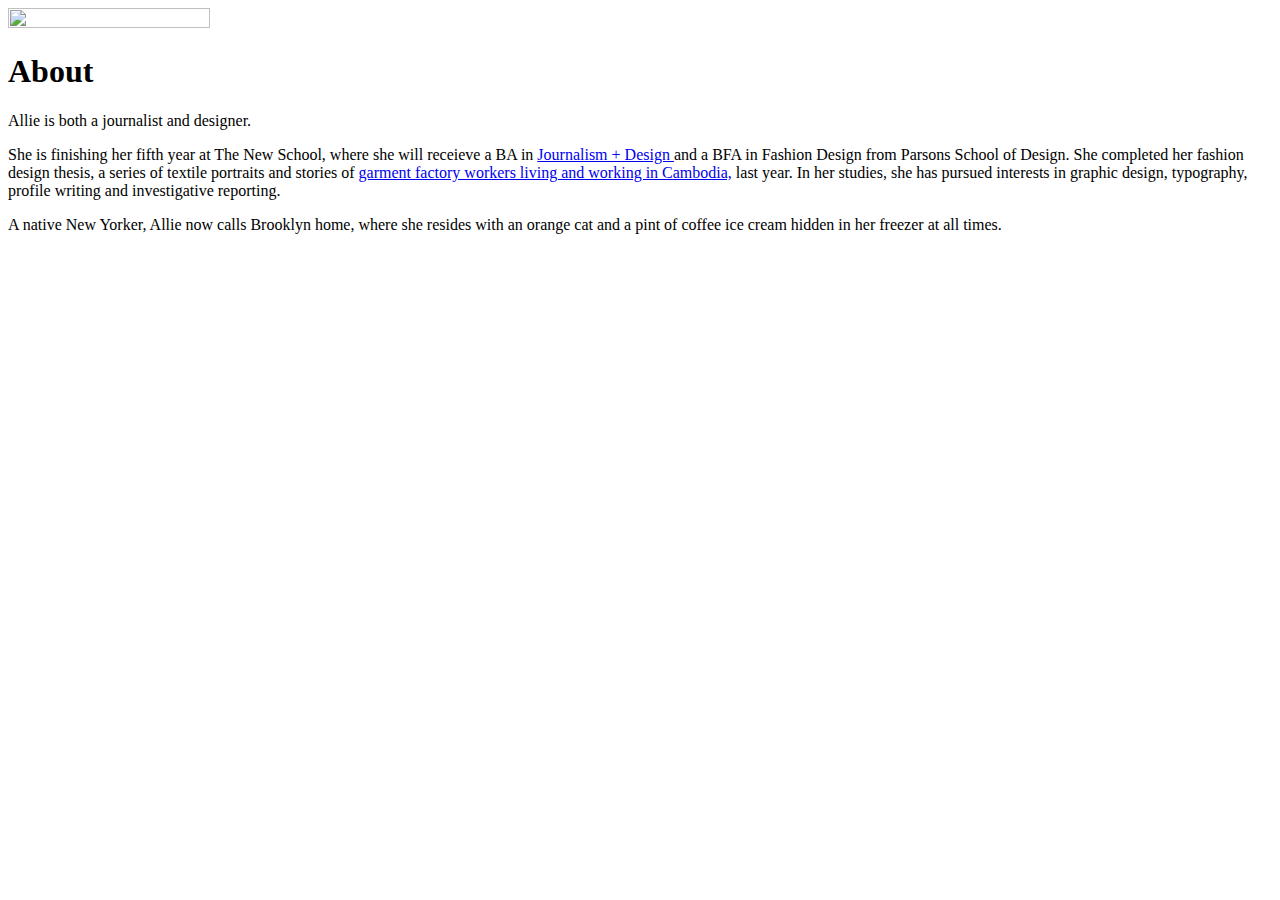
==== about.html @ 8c2a214b "Add files via upload" ====
<!doctype html>
<html>
<head> 
<title> Allie Griffin</title>
</head>
<body> 
	<img src="file:///Users/agriffin/Downloads/NSFP8single3.jpg" height="40%" width="40%">
	<h1>About</h1>
	<p>Allie is both a journalist and designer.</p> 
	<p>She is finishing her fifth year at The New School, where she will receieve a BA in <a href="http://journalismdesign.com" target="_blank"> Journalism + Design </a> and a BFA in Fashion Design from Parsons School of Design. She completed her fashion design thesis, a series of textile portraits and stories of <a href="http://remake.world/stories/films/made-in-cambodia/" target="_blank"> garment factory workers living and working in Cambodia,</a> last year. In her studies, she has pursued interests in graphic design, typography, profile writing and investigative reporting.</p>
	<p>A native New Yorker, Allie now calls Brooklyn home, where she resides with an orange cat and a pint of coffee ice cream hidden in her freezer at all times.</p>
</body>
</html>
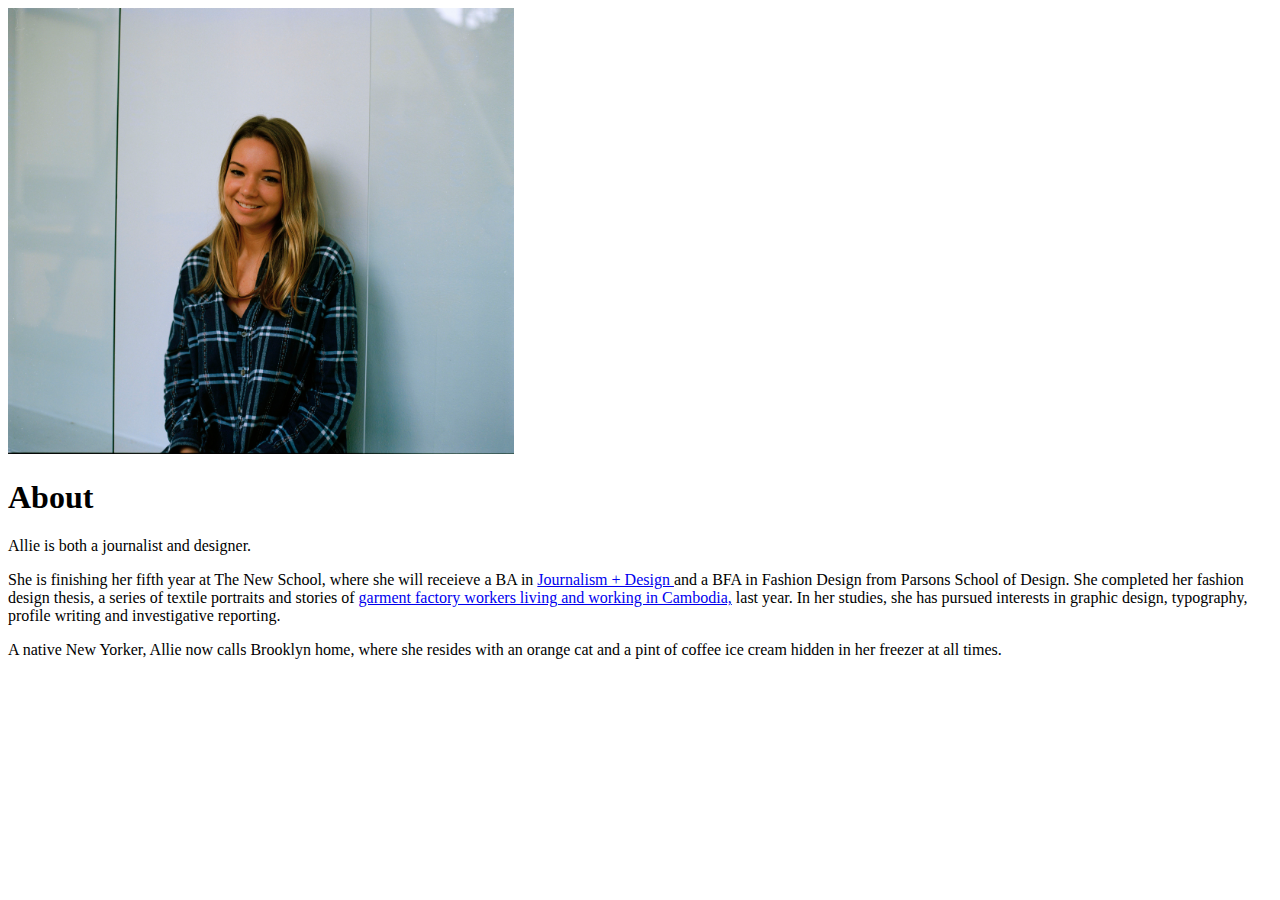
==== commit 2723e68a: "Update about.html" ====
--- a/about.html
+++ b/about.html
@@ -4,10 +4,10 @@
 <title> Allie Griffin</title>
 </head>
 <body> 
-	<img src="file:///Users/agriffin/Downloads/NSFP8single3.jpg" height="40%" width="40%">
+	<img src="NSFP8single3.jpg" height="40%" width="40%">
 	<h1>About</h1>
 	<p>Allie is both a journalist and designer.</p> 
 	<p>She is finishing her fifth year at The New School, where she will receieve a BA in <a href="http://journalismdesign.com" target="_blank"> Journalism + Design </a> and a BFA in Fashion Design from Parsons School of Design. She completed her fashion design thesis, a series of textile portraits and stories of <a href="http://remake.world/stories/films/made-in-cambodia/" target="_blank"> garment factory workers living and working in Cambodia,</a> last year. In her studies, she has pursued interests in graphic design, typography, profile writing and investigative reporting.</p>
 	<p>A native New Yorker, Allie now calls Brooklyn home, where she resides with an orange cat and a pint of coffee ice cream hidden in her freezer at all times.</p>
 </body>
-</html>+</html>
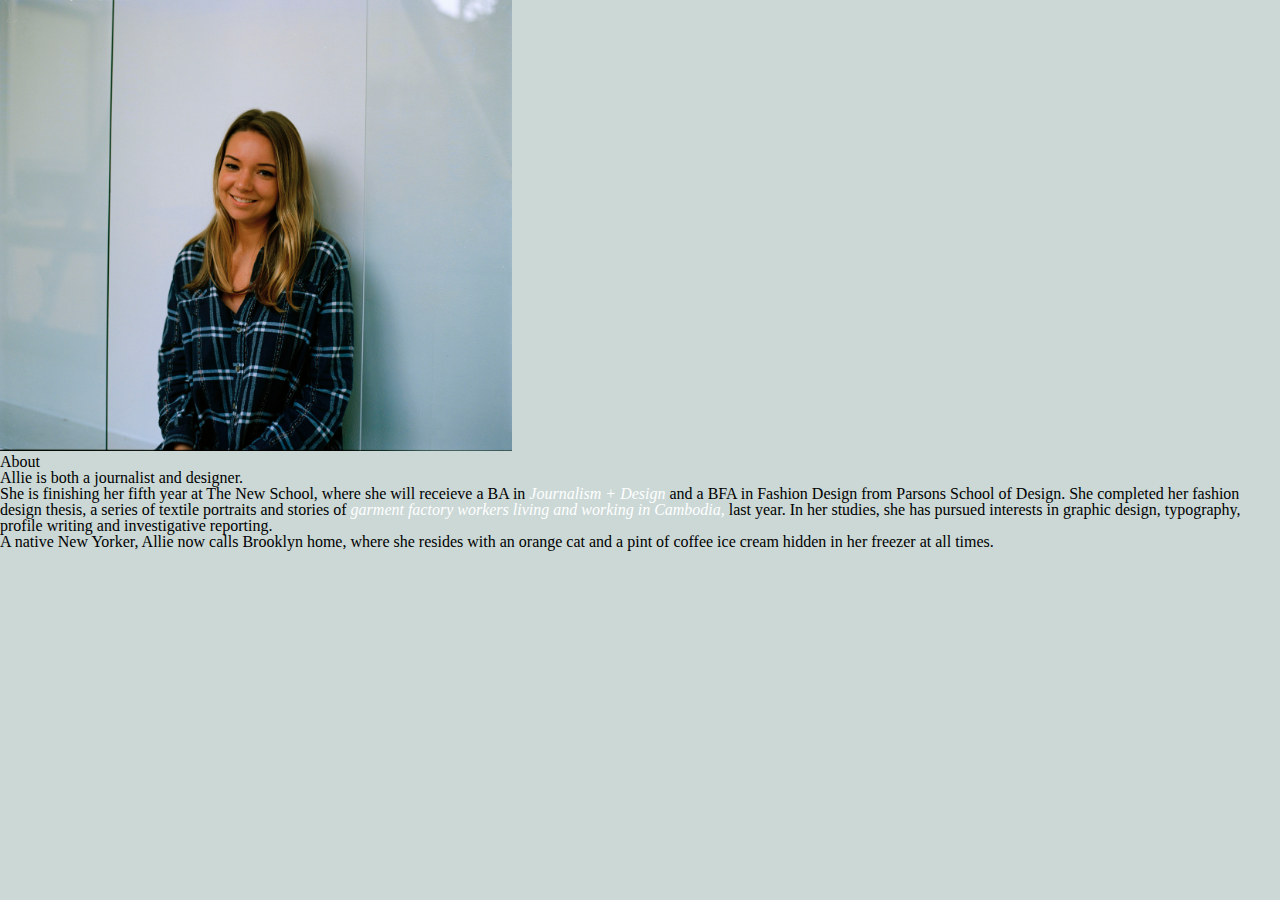
==== commit 7ed2ecaa: "Update about.html" ====
--- a/about.html
+++ b/about.html
@@ -2,10 +2,13 @@
 <html>
 <head> 
 <title> Allie Griffin</title>
+<link href="reset.css" type="text/css" rel="stylesheet">
+	<link href="https://fonts.googleapis.com/css?family=Questrial" rel="stylesheet">
+	<link href="style.css" type="text/css" rel="stylesheet">
 </head>
 <body> 
 	<img src="NSFP8single3.jpg" height="40%" width="40%">
-	<h1>About</h1>
+	<h1 class="about">About</h1>
 	<p>Allie is both a journalist and designer.</p> 
 	<p>She is finishing her fifth year at The New School, where she will receieve a BA in <a href="http://journalismdesign.com" target="_blank"> Journalism + Design </a> and a BFA in Fashion Design from Parsons School of Design. She completed her fashion design thesis, a series of textile portraits and stories of <a href="http://remake.world/stories/films/made-in-cambodia/" target="_blank"> garment factory workers living and working in Cambodia,</a> last year. In her studies, she has pursued interests in graphic design, typography, profile writing and investigative reporting.</p>
 	<p>A native New Yorker, Allie now calls Brooklyn home, where she resides with an orange cat and a pint of coffee ice cream hidden in her freezer at all times.</p>
--- a/style.css
+++ b/style.css
@@ -0,0 +1,35 @@
+body{	background-color:#cbd8d6;
+}
+header{
+		text-align: right;
+		margin-right:30px;
+}
+h2{
+	text-align: justify;
+	color:white;
+	margin-top:100px; 
+	margin-left:225px; 
+	margin-right:225px;
+	font-family: 'Questrial', sans-serif;
+	font-size:35px;
+	letter-spacing:-1px
+}
+.name{
+	font-size:85px;
+	color:#b3b7b6;
+}
+ul{
+	 list-style-type: none;
+	 font-size:30px;
+	 font-family: 'Questrial', sans-serif;
+}
+.navbar{color:black;}
+a:link{
+	color:white;
+	font-style: italic; 
+	text-decoration: none
+}
+a:visited{
+	color:white;
+	text-decoration: none
+}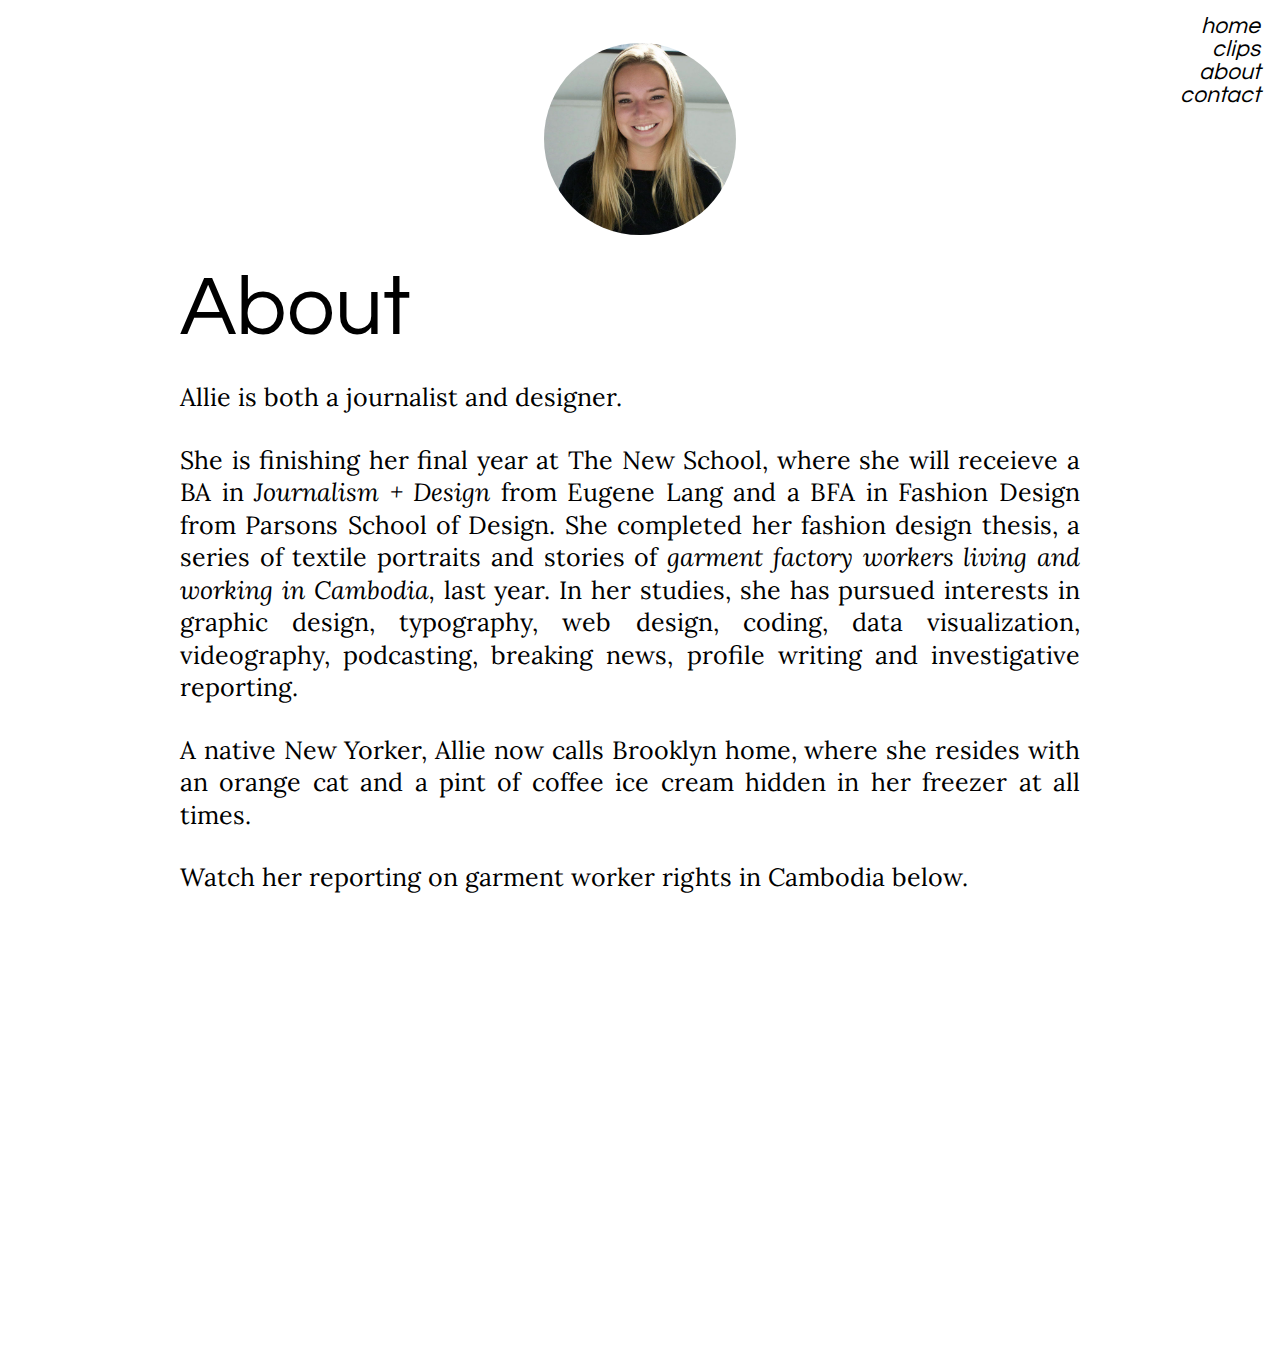
==== commit 550e343b: "Add files via upload" ====
--- a/about.html
+++ b/about.html
@@ -2,15 +2,34 @@
 <html>
 <head> 
 <title> Allie Griffin</title>
+<meta name="viewport" content="width=device-width, initial-scale=1">
 <link href="reset.css" type="text/css" rel="stylesheet">
 	<link href="https://fonts.googleapis.com/css?family=Questrial" rel="stylesheet">
-	<link href="style.css" type="text/css" rel="stylesheet">
+	<link href="https://fonts.googleapis.com/css?family=Lora" rel="stylesheet">
+	<link href="about.css" type="text/css" rel="stylesheet">
+	<link rel="stylesheet" type="text/css" href="navbar.css">
 </head>
 <body> 
-	<img src="NSFP8single3.jpg" height="40%" width="40%">
+<header> 
+	<ul>
+		<li><a class="navbar" href="index.html">home</a></li>
+		<li><a class="navbar" href="work.html">clips</a></li>
+		<li><a class="navbar" href="about.html">about</a></li>
+		<li><a class="navbar" href="contact.html">contact</a></li>
+	</ul>
+</header>
+	
+	<img src="headshot-copy.jpg">
+
 	<h1 class="about">About</h1>
+
 	<p>Allie is both a journalist and designer.</p> 
-	<p>She is finishing her fifth year at The New School, where she will receieve a BA in <a href="http://journalismdesign.com" target="_blank"> Journalism + Design </a> and a BFA in Fashion Design from Parsons School of Design. She completed her fashion design thesis, a series of textile portraits and stories of <a href="http://remake.world/stories/films/made-in-cambodia/" target="_blank"> garment factory workers living and working in Cambodia,</a> last year. In her studies, she has pursued interests in graphic design, typography, profile writing and investigative reporting.</p>
+	<p>She is finishing her final year at The New School, where she will receieve a BA in <a href="http://journalismdesign.com" target="_blank"> Journalism + Design </a> from Eugene Lang and a BFA in Fashion Design from Parsons School of Design. She completed her fashion design thesis, a series of textile portraits and stories of <a href="http://remake.world/cambodia/how-made-in-cambodia-changed-my-fashion-career/" target="_blank"> garment factory workers living and working in Cambodia,</a> last year. In her studies, she has pursued interests in graphic design, typography, web design, coding, data visualization, videography, podcasting, breaking news, profile writing and investigative reporting.</p>
 	<p>A native New Yorker, Allie now calls Brooklyn home, where she resides with an orange cat and a pint of coffee ice cream hidden in her freezer at all times.</p>
+
+	<p>Watch her reporting on garment worker rights in Cambodia below.</p>
+
+	<iframe src="https://player.vimeo.com/video/212960334" width="900" height="350" frameborder="0" webkitallowfullscreen mozallowfullscreen allowfullscreen></iframe>
+
 </body>
 </html>
--- a/about.css
+++ b/about.css
@@ -0,0 +1,54 @@
+p{
+	text-align: justify;
+	margin-top:30px;
+	margin-left:180px; 
+	margin-right:200px;
+	font-family: 'Lora', serif;
+	font-size:25px;
+	line-height: 130%;
+
+}
+
+h1{
+	font-size:85px;
+	margin-top:100px;
+	margin-left:180px; 
+	margin-right:200px;
+	margin-bottom:25px;
+	font-family: 'Questrial', sans-serif;
+}
+.about{
+	margin-top:28px;
+	margin-bottom:20px;
+}
+
+img{
+	margin-left:42.5%;
+	margin-top:-5%;
+	text-align: center;
+	width:15%;
+	border-radius: 50%;
+}
+
+a:link{
+	color:black;background-color: white;
+	font-style: italic; 
+	text-decoration: none
+}
+a:visited{
+	color:black;
+	text-decoration: none
+}
+a:hover{
+	color:#b3b7b6;
+	transition: all 1s;
+}
+
+iframe{
+	display: block;
+	margin-left: auto;
+	margin-right: auto;
+	margin-top: 30px;
+	margin-bottom: 80px;
+	
+}--- a/navbar.css
+++ b/navbar.css
@@ -0,0 +1,17 @@
+header{
+		text-align: right;
+		margin-right:20px;
+		margin-top: 15px;
+}
+ul{
+	 list-style-type: none;
+	 font-size:23px;
+	 font-family: 'Questrial', sans-serif;
+}
+.navbar{color:black;}
+
+@media screen and (max-width: 400px) {
+	ul{
+		font-size:20px;
+	}
+}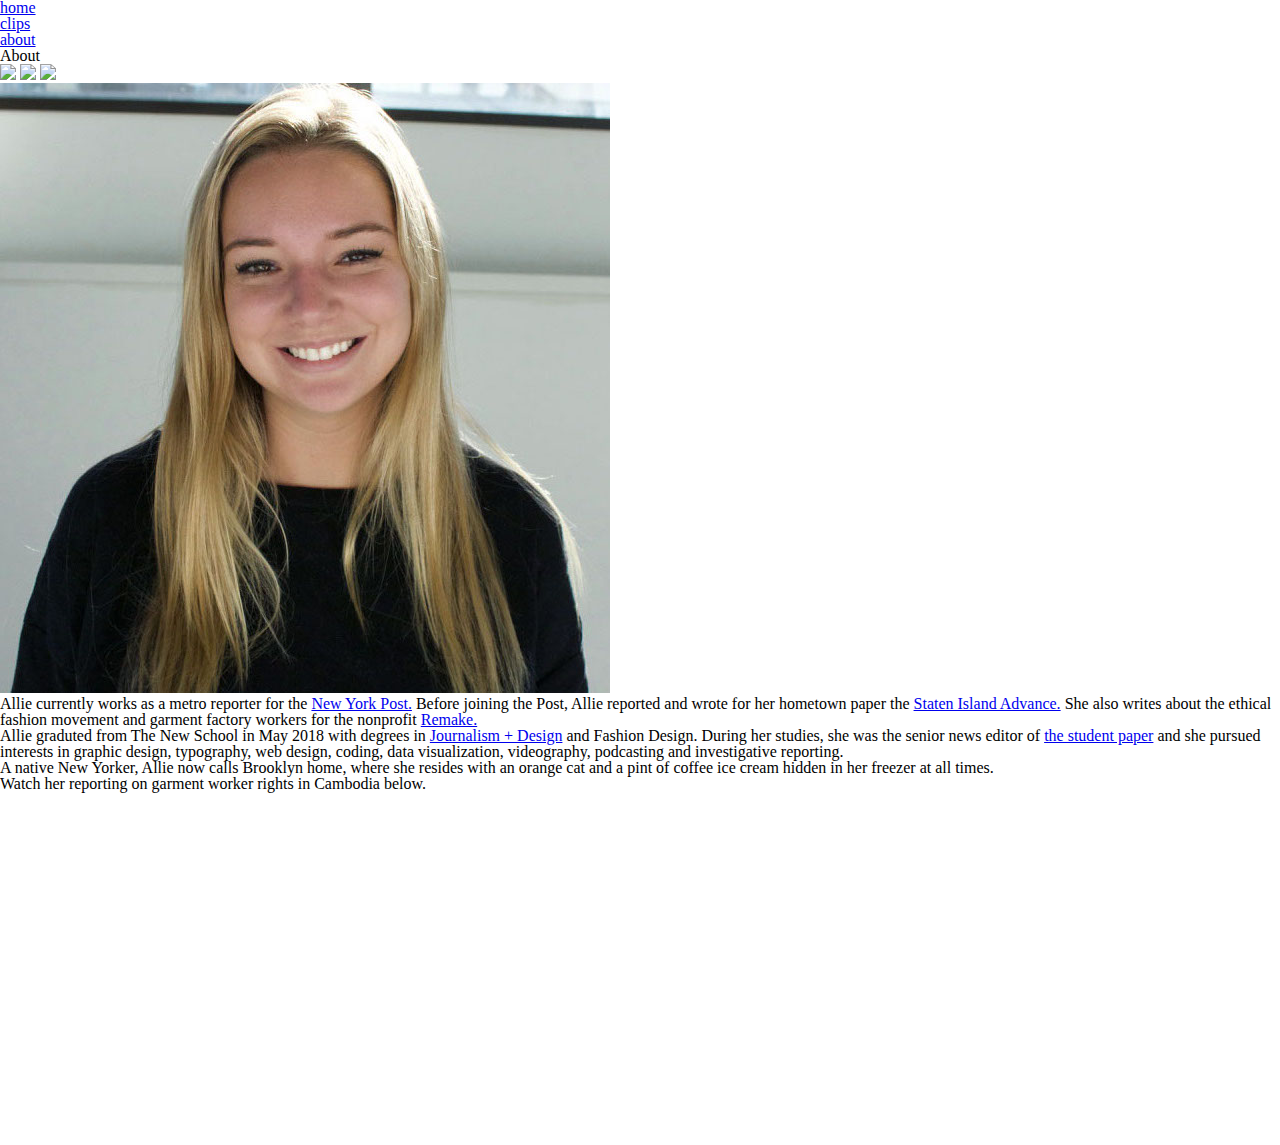
==== commit 23842098: "Update about.html" ====
--- a/about.html
+++ b/about.html
@@ -2,8 +2,8 @@
 <html>
 <head> 
 <title> Allie Griffin</title>
-<meta name="viewport" content="width=device-width, initial-scale=1">
-<link href="reset.css" type="text/css" rel="stylesheet">
+	<meta name="viewport" content="width=device-width, initial-scale=1">
+	<link href="reset.css" type="text/css" rel="stylesheet">
 	<link href="https://fonts.googleapis.com/css?family=Questrial" rel="stylesheet">
 	<link href="https://fonts.googleapis.com/css?family=Lora" rel="stylesheet">
 	<link href="about.css" type="text/css" rel="stylesheet">
@@ -12,24 +12,39 @@
 <body> 
 <header> 
 	<ul>
-		<li><a class="navbar" href="index.html">home</a></li>
-		<li><a class="navbar" href="work.html">clips</a></li>
-		<li><a class="navbar" href="about.html">about</a></li>
-		<li><a class="navbar" href="contact.html">contact</a></li>
+		<li><a id="navbar" href="https://alliegriffin.github.io/">home</a></li>
+		<li><a id="navbar" href="work.html">clips</a></li>
+		<li><a id="navbar" href="about.html">about</a></li>
 	</ul>
 </header>
 	
-	<img src="headshot-copy.jpg">
 
-	<h1 class="about">About</h1>
+	<div><h1 class="about">About</h1></div>
 
-	<p>Allie is both a journalist and designer.</p> 
-	<p>She is finishing her final year at The New School, where she will receieve a BA in <a href="http://journalismdesign.com" target="_blank"> Journalism + Design </a> from Eugene Lang and a BFA in Fashion Design from Parsons School of Design. She completed her fashion design thesis, a series of textile portraits and stories of <a href="http://remake.world/cambodia/how-made-in-cambodia-changed-my-fashion-career/" target="_blank"> garment factory workers living and working in Cambodia,</a> last year. In her studies, she has pursued interests in graphic design, typography, web design, coding, data visualization, videography, podcasting, breaking news, profile writing and investigative reporting.</p>
+<div class="links">
+	<a href="mailto:allisonreneegriffin@gmail.com" target="_blank"><img src="https://images-na.ssl-images-amazon.com/images/I/21tNOHA9jWL.png" class="icons"></a>
+
+	<a href="https://www.linkedin.com/in/allie-griffin-527b59102" target="_blank"><img src="http://icons.iconarchive.com/icons/icons8/ios7/512/Logos-Linkedin-icon.png" class="icons"></a>
+
+	<a href="https://twitter.com/alliegriffin04" target="_blank"><img src="https://pngimage.net/wp-content/uploads/2018/06/twitter-icon-png-white-4.png" class="icons"></a>
+</div>
+
+<div class="text">
+	<img id="photo" src="headshot-copy.jpg">
+
+
+	<p>Allie currently works as a metro reporter for the <a href="https://nypost.com/author/allie-griffin/" target="_blank"> New York Post.</a> Before joining the Post, Allie reported and wrote for her hometown paper the <a href="https://connect.silive.com/staff/alliegriffin/posts.html" target="_blank"> Staten Island Advance.</a> She also writes about the ethical fashion movement and garment factory workers for the nonprofit <a href="http://remake.world/author/allison-griffin/" target="_blank"> Remake.</a> </p>
+
+	<p>Allie graduted from The New School in May 2018 with degrees in <a href="https://journalismdesign.com/undergraduate-program/" target="_blank">Journalism + Design</a> and Fashion Design. During her studies, she was the senior news editor of <a href="http://www.newschoolfreepress.com/author/allie-griffin/">the student paper</a> and she pursued interests in graphic design, typography, web design, coding, data visualization, videography, podcasting and investigative reporting.</p>
+
 	<p>A native New Yorker, Allie now calls Brooklyn home, where she resides with an orange cat and a pint of coffee ice cream hidden in her freezer at all times.</p>
 
 	<p>Watch her reporting on garment worker rights in Cambodia below.</p>
 
 	<iframe src="https://player.vimeo.com/video/212960334" width="900" height="350" frameborder="0" webkitallowfullscreen mozallowfullscreen allowfullscreen></iframe>
 
+</div>
+
+
 </body>
 </html>
